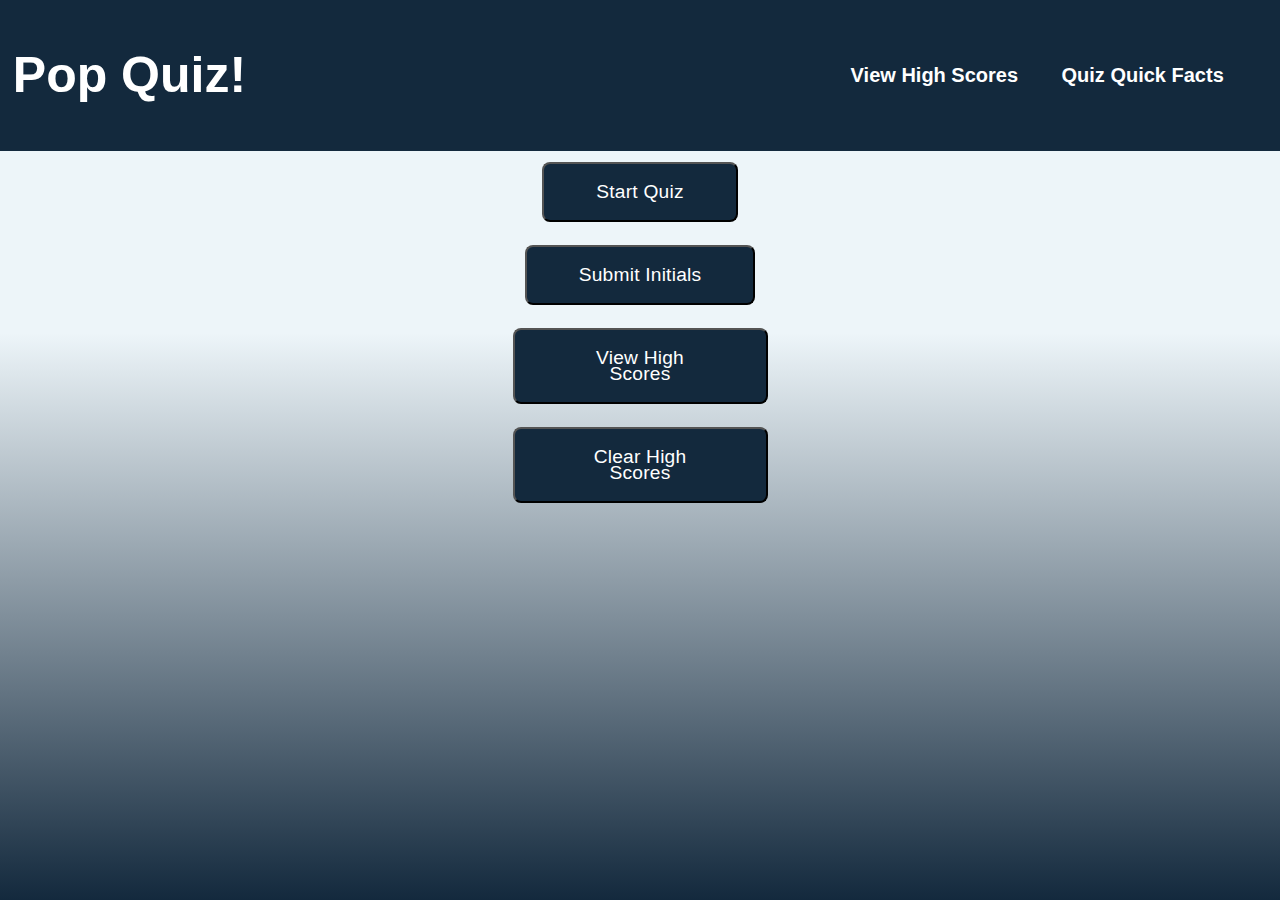
==== index.html @ a275d1c8 "update javascript" ====
<!DOCTYPE html>
<html lang="en">
  <head>
    <meta charset="UTF-8" />
    <meta name="viewport" content="width=device-width, initial-scale=1.0" />
    <meta http-equiv="X-UA-Compatible" content="ie=edge" />
    <title>Pop Quiz</title>
    <link rel="stylesheet" href="assets/style.css" />
    </head>
<body>
  <header class="header">
    <h1>Pop Quiz!</h1>
      <nav>
        <ul>
          <li><a href="highscores">View High Scores</li></a>
          <li><a href="./quizfacts.html" >Quiz Quick Facts</li></a>
        </ul>
      </nav>
  </header>

<body>
  <div id="quiz"></div>
    <button id="start-button">Start Quiz</button>
    <button id="submit">Submit Initials</button>
    <button id="scores">View High Scores</button>
    <button id="clear">Clear High Scores</button>
    <div id ="results"></div>
</body>
---- assets/style.css ----
/*Universal Selector*/
* {
    box-sizing: border-box;
  }
  
  body {
    font-family: Arial;
    margin: 0;
    display: flex;
    flex-direction: column;
    min-height: 100vh;
    justify-content: flex-start;
    background: linear-gradient(0deg, rgba(19,41,61,1) 0%, rgba(237,245,249,1) 63%);
  }

  button {
    background-color: #13293d;
    border-radius: 8px;
    color: #fff;
    cursor: pointer;
    font-size: 1.2em;
    letter-spacing: 0.21px;
    line-height: 16px;
    max-width: 255px;
    padding: 20px 52px;
    text-align: center;
    transition-duration: 0.15s;
    transition-property: background-color;
    transition-timing-function: linear;
    margin: 0.6em auto;
    display: block;
  }

  /*Header elements*/
  header {
    display: flex;
    flex-wrap: wrap;
    justify-content: space-between;
    align-items: center;
    padding: 1%;
    background: #13293d;
    color: #fff;
  }

  h1 {
    font-size: 50px;
  }

  /*Navigation elemenets*/
  nav ul {
    display: flex;
    justify-content: space-evenly;
    list-style-type: none;
    min-width: 500px;
  }

nav ul li a {
    font-size: 20px;
    color: white;
    font-weight: bold;
    text-decoration: none;
  }

nav ul li a:hover {
    transform: scale(1.02);
  }

/*Page 2 Quickfacts elements*/
.quickfacts {
    flex: 1 0 0;
    padding: 10px;
    text-align: center 
    border-width 150px;
  }
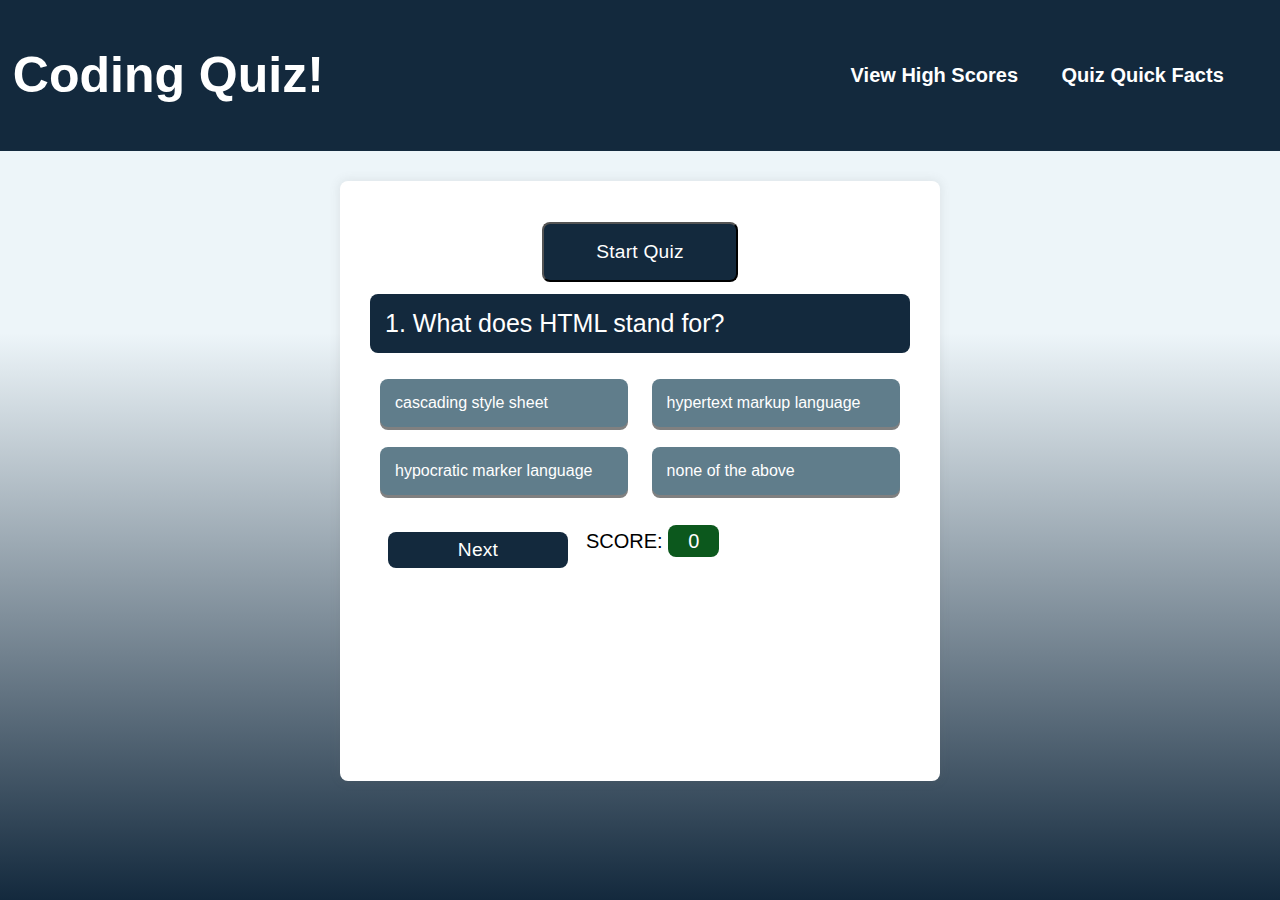
==== commit 316f5a9e: "updated javascript,css & html" ====
--- a/index.html
+++ b/index.html
@@ -4,12 +4,12 @@
     <meta charset="UTF-8" />
     <meta name="viewport" content="width=device-width, initial-scale=1.0" />
     <meta http-equiv="X-UA-Compatible" content="ie=edge" />
-    <title>Pop Quiz</title>
+    <title>Coding Quiz</title>
     <link rel="stylesheet" href="assets/style.css" />
     </head>
 <body>
   <header class="header">
-    <h1>Pop Quiz!</h1>
+    <h1>Coding Quiz!</h1>
       <nav>
         <ul>
           <li><a href="highscores">View High Scores</li></a>
@@ -18,11 +18,33 @@
       </nav>
   </header>
 
-<body>
-  <div id="quiz"></div>
-    <button id="start-button">Start Quiz</button>
-    <button id="submit">Submit Initials</button>
-    <button id="scores">View High Scores</button>
-    <button id="clear">Clear High Scores</button>
-    <div id ="results"></div>
-</body>
+<main>
+  <div class="quiz-container">
+    <button id="start-button">Start Quiz</button>       
+    <div id="questionBox" class="question">
+          
+    </div>
+      <div class="options">
+          <ul id="ul">
+              <li id="opt1" onclick="button(this)"></li>
+              <li id="opt2" onclick="button(this)"></li>
+              <li id="opt3" onclick="button(this)"></li>
+              <li id="opt4" onclick="button(this)"></li>
+          </ul>
+      </div>
+      <div class="score">
+          <div class="next">
+              <button id="btnNext" type="button" onclick="next()">
+                Next
+              </button>
+          </div>
+          <div class="score-card">
+              SCORE: <span id="scoreCard">0</span>
+          </div>
+      </div>
+  </div>      
+    
+    <script src="assets/script.js"></script>
+
+</main>
+</html>--- a/assets/style.css
+++ b/assets/style.css
@@ -31,6 +31,15 @@
     display: block;
   }
 
+  .quiz-container {
+    background-color: #fff;
+    border-radius: 10px;
+    box-shadow: 0 0 10px 2px rgba(100, 100, 100, 0.1);
+    width: 500px;
+    max-width: 95vw;
+    overflow: hidden;
+  }
+
   /*Header elements*/
   header {
     display: flex;
@@ -47,23 +56,23 @@
   }
 
   /*Navigation elemenets*/
-  nav ul {
+nav ul {
     display: flex;
     justify-content: space-evenly;
     list-style-type: none;
     min-width: 500px;
-  }
+}
 
 nav ul li a {
     font-size: 20px;
     color: white;
     font-weight: bold;
     text-decoration: none;
-  }
+}
 
 nav ul li a:hover {
     transform: scale(1.02);
-  }
+}
 
 /*Page 2 Quickfacts elements*/
 .quickfacts {
@@ -71,4 +80,99 @@
     padding: 10px;
     text-align: center 
     border-width 150px;
-  }
+}
+
+  /* quiz container elements8 */
+
+.quiz-container{
+  height: 600px;
+  width: 600px;
+  background-color: white;
+  margin: 30px auto;
+  border-radius: 8px;
+  padding:30px
+}
+
+.quiz-container .question{
+  min-height: 50px;
+  background-color: #13293d;
+  border-radius: 8px;
+  color: white;
+  padding: 15px;
+  float: left;
+  width: 100%;
+  font-size: 25px;
+}
+
+.quiz-container .options{
+    float: left;
+    width: 100%;
+}
+
+.quiz-container .options ul{
+    list-style: none;
+    padding: 0%;
+    display: flex;
+    justify-content: space-between;
+    flex-wrap: wrap;
+}
+
+.quiz-container .options ul li{
+    display: inline-block;
+    background-color: #607d8b;
+    width: 46%;
+    padding: 15px;
+    border-radius: 8px;
+    margin-bottom: 30px;
+    margin: 10px;
+    color:white;
+    box-shadow: 0px 3px 0px grey;
+    cursor: pointer;
+}
+
+.quiz-container .options ul li.correct{
+    background-color: green;
+    box-shadow: 0px 3px 0px grey;
+}
+
+.quiz-container .options ul li.wrong{
+    background-color: red;
+    box-shadow: 0px 3px 0px grey;
+}
+
+.quiz-container .options ul li:active{
+    box-shadow: 0px 0px 0px  rgb(84, 110, 179);
+}
+
+.quiz-container .score {
+    float: left;
+    width: 100%;
+}
+
+.quiz-container .score .next{
+    width: 40%;
+    float: left;
+}
+
+.quiz-container .score .next button{
+    padding: 10px 70px;
+    color: white;
+    background-color:#13293d;
+    border: none;
+    border-radius: 8px;
+}
+
+.quiz-container .score .score-card{
+    width: 60%;
+    float: left;
+    line-height: 40px;
+    font-size: 20px;
+}
+
+.quiz-container .score .score-card span{
+    background-color: rgb(12, 88, 29);
+    padding: 5px 20px;
+    border: none;
+    color:white;
+    border-radius: 8px;
+}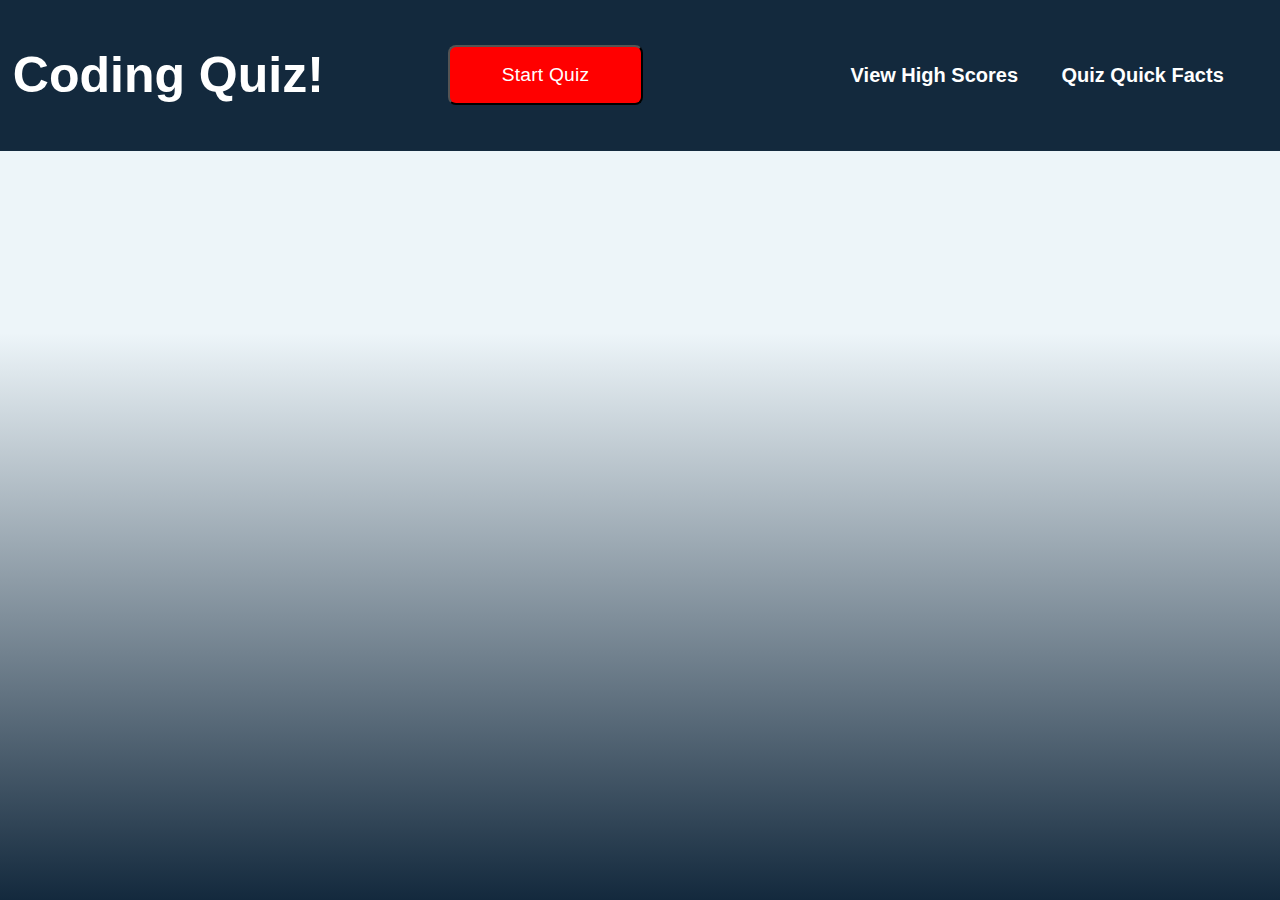
==== commit ea788e3d: "updated javaScript, CSS, HTML & README files" ====
--- a/index.html
+++ b/index.html
@@ -8,8 +8,9 @@
     <link rel="stylesheet" href="assets/style.css" />
     </head>
 <body>
-  <header class="header">
+  <header class="header" id="start-page">
     <h1>Coding Quiz!</h1>
+    <button id="start-button">Start Quiz</button>
       <nav>
         <ul>
           <li><a href="highscores">View High Scores</li></a>
@@ -18,11 +19,9 @@
       </nav>
   </header>
 
-<main>
-  <div class="quiz-container">
-    <button id="start-button">Start Quiz</button>       
-    <div id="questionBox" class="question">
-          
+<main id="main-quiz">
+  <div class="quiz-container">         
+    <div id="questionBox" class="question">       
     </div>
       <div class="options">
           <ul id="ul">
@@ -31,6 +30,12 @@
               <li id="opt3" onclick="button(this)"></li>
               <li id="opt4" onclick="button(this)"></li>
           </ul>
+      </div>
+      <div class="card timer">
+        <div class = "timer-text">
+        <div class="large-font timer-count">10</div>
+        <h3>seconds remaining</h3>
+        </div>
       </div>
       <div class="score">
           <div class="next">
--- a/assets/style.css
+++ b/assets/style.css
@@ -14,7 +14,7 @@
   }
 
   button {
-    background-color: #13293d;
+    background-color: red;
     border-radius: 8px;
     color: #fff;
     cursor: pointer;
@@ -83,6 +83,17 @@
 }
 
   /* quiz container elements8 */
+#main-quiz {
+  display: none;
+}
+
+#main-quiz.show {
+  display: block;
+}
+
+#start-page.hide {
+  display: none;
+}
 
 .quiz-container{
   height: 600px;
@@ -175,4 +186,16 @@
     border: none;
     color:white;
     border-radius: 8px;
+}
+
+.quiz-container .timer {
+  background-color: white;
+  padding: 5px 20px;
+  border: none;
+  color: #13293d;
+  border-radius: 8px;
+}
+
+.quiz-container.timer-text {
+  padding: 55px;
 }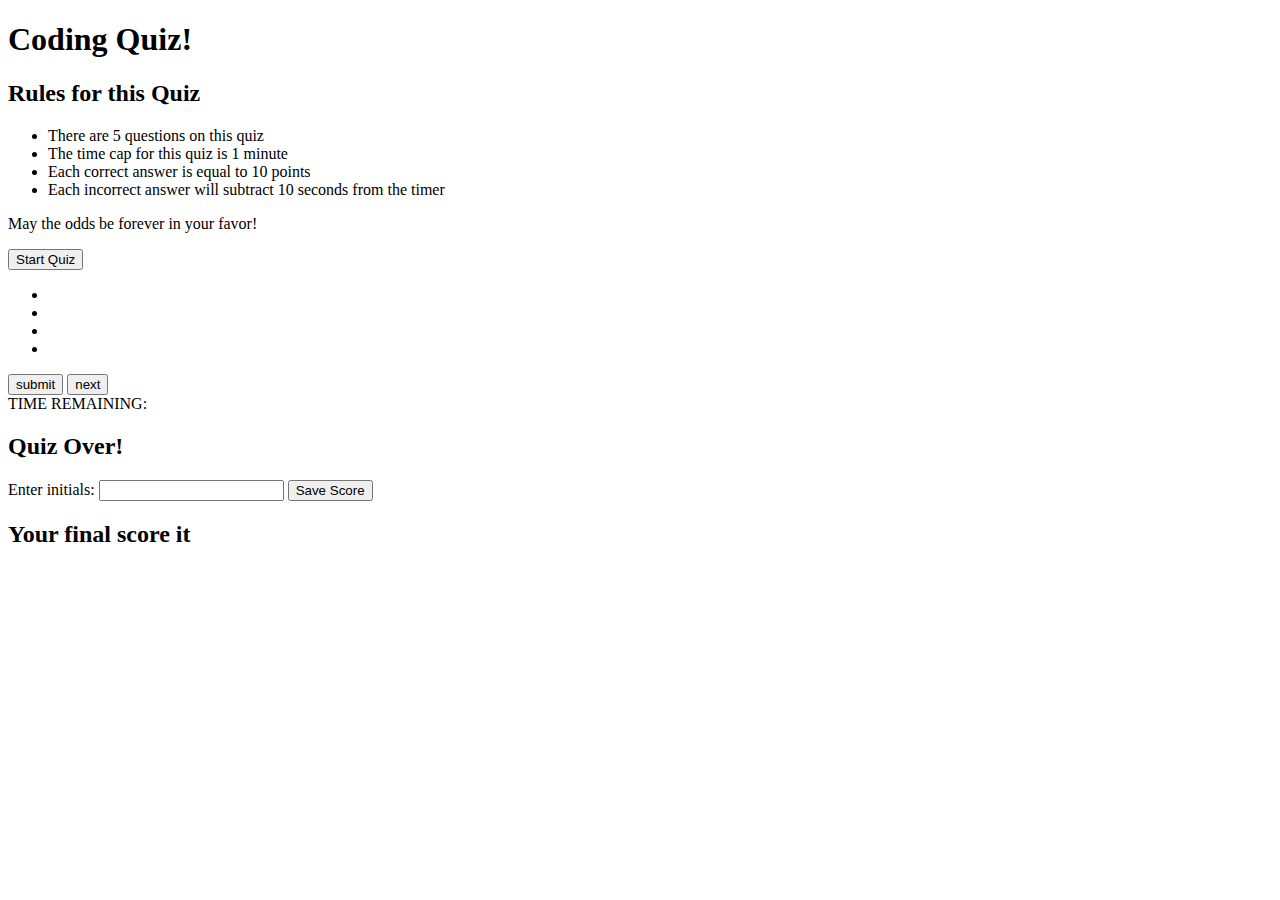
==== commit 5d5a9253: "updated javaSript, CSS & html" ====
--- a/index.html
+++ b/index.html
@@ -5,51 +5,65 @@
     <meta name="viewport" content="width=device-width, initial-scale=1.0" />
     <meta http-equiv="X-UA-Compatible" content="ie=edge" />
     <title>Coding Quiz</title>
-    <link rel="stylesheet" href="assets/style.css" />
-    </head>
+    <link rel="stylesheet" href="style.css" />
+  </head>
 <body>
-  <header class="header" id="start-page">
-    <h1>Coding Quiz!</h1>
-    <button id="start-button">Start Quiz</button>
-      <nav>
-        <ul>
-          <li><a href="highscores">View High Scores</li></a>
-          <li><a href="./quizfacts.html" >Quiz Quick Facts</li></a>
-        </ul>
-      </nav>
+  <header class="header">
+   <h1>Coding Quiz!</h1>
   </header>
 
-<main id="main-quiz">
-  <div class="quiz-container">         
-    <div id="questionBox" class="question">       
+<main>
+  <!--introduction section-->
+  <div class="rules" id="rules">
+    <h2>Rules for this Quiz</h2>
+      <ul>
+        <li>There are 5 questions on this quiz</li>
+        <li>The time cap for this quiz is 1 minute</li>
+        <li>Each correct answer is equal to 10 points</li>
+        <li>Each incorrect answer will subtract 10 seconds from the timer</li>
+     </ul>
+        <p>May the odds be forever in your favor!</p>
+        <button id="start-button">Start Quiz</button>
+  </div>
+  <!--main quiz section-->    
+  <div class="quiz-container-hidden">
+    <div id="questionBox" class="question"></div>
+      <div class="options" id="options">
+        <ul id="ul">
+          <li id="opt1" onclick="button(this)"></li>
+          <li id="opt2" onclick="button(this)"></li>
+          <li id="opt3" onclick="button(this)"></li>
+          <li id="opt4" onclick="button(this)"></li>
+        </ul>
+      </div>
+      <p id="quiz-result"></p>
+      <div class="next">
+        <button id="btn-submit" type="button" onclick = "evaluateSubmission()" class = "hide">
+          submit            
+        </button>
+        <button id="btn-next" type="button" onclick="next()">
+          next
+        </button>
+      </div>  
+        <div class="timer">
+          TIME REMAINING: <span id="timer"></span>
+        </div>
     </div>
-      <div class="options">
-          <ul id="ul">
-              <li id="opt1" onclick="button(this)"></li>
-              <li id="opt2" onclick="button(this)"></li>
-              <li id="opt3" onclick="button(this)"></li>
-              <li id="opt4" onclick="button(this)"></li>
-          </ul>
-      </div>
-      <div class="card timer">
-        <div class = "timer-text">
-        <div class="large-font timer-count">10</div>
-        <h3>seconds remaining</h3>
-        </div>
-      </div>
-      <div class="score">
-          <div class="next">
-              <button id="btnNext" type="button" onclick="next()">
-                Next
-              </button>
-          </div>
-          <div class="score-card">
-              SCORE: <span id="scoreCard">0</span>
-          </div>
-      </div>
-  </div>      
-    
-    <script src="assets/script.js"></script>
 
+    <!--final section-->
+    <div id="endQuiz" class="endQuiz-hidden">
+      <h2>Quiz Over!</h2>
+      <form>
+        <label for="initials">Enter initials:</label>
+        <input type="text" id="initials" name="initials" maxlength="5" required/>
+        <button type="button" id="saveInitials" onclick="displayFinalScore()">Save Score</button>
+      </form>
+    </div>
+    <div class="final-hidden">
+      <h2>Your final score it <span id="finalScore"></span></h2>
+    </div>
+
+  <script src="script.js"></script>
 </main>
-</html>+</body>
+</html>
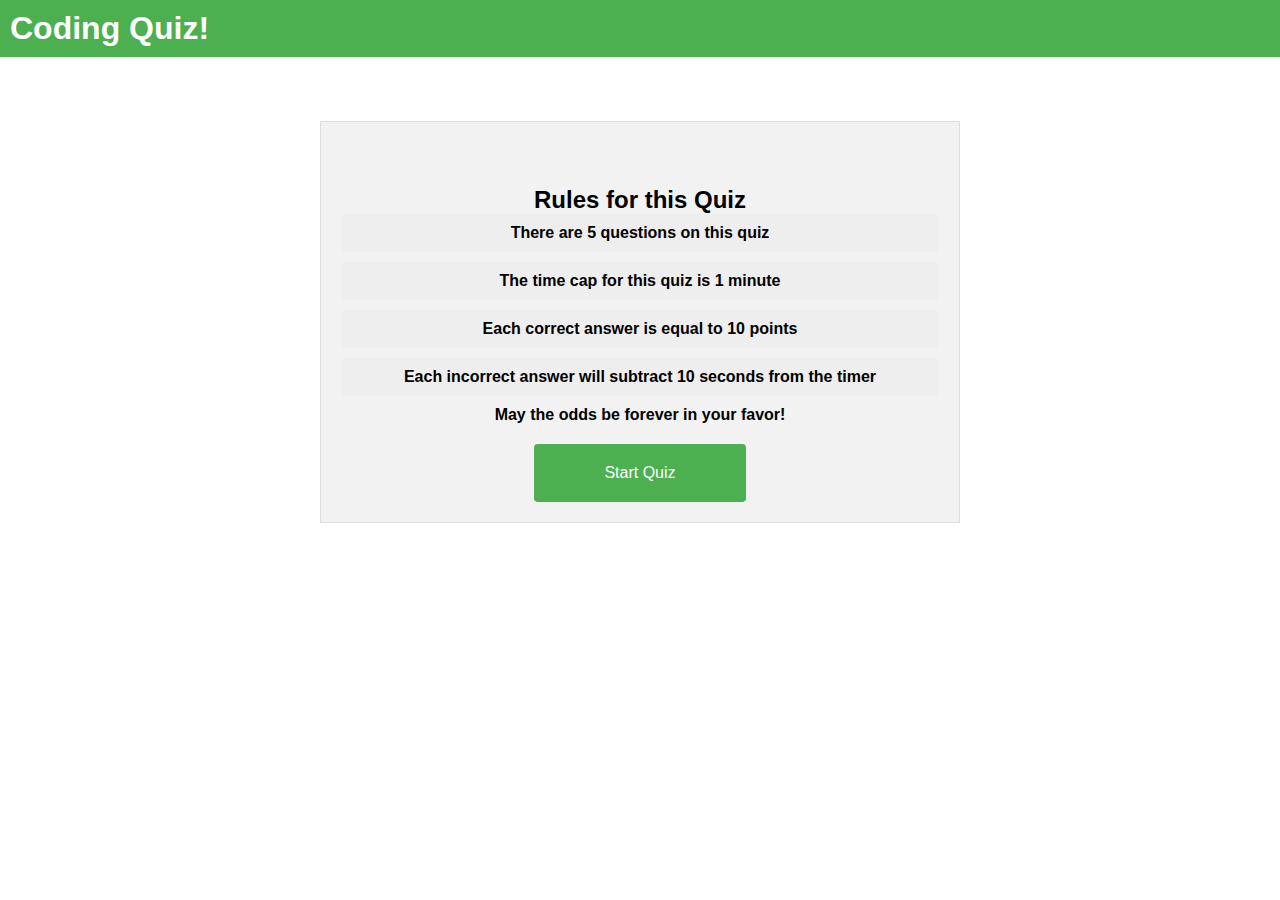
==== commit a7120c1c: "linked assets folder" ====
--- a/index.html
+++ b/index.html
@@ -5,7 +5,7 @@
     <meta name="viewport" content="width=device-width, initial-scale=1.0" />
     <meta http-equiv="X-UA-Compatible" content="ie=edge" />
     <title>Coding Quiz</title>
-    <link rel="stylesheet" href="style.css" />
+    <link rel="stylesheet" href="assets/style.css" />
   </head>
 <body>
   <header class="header">
@@ -63,7 +63,7 @@
       <h2>Your final score it <span id="finalScore"></span></h2>
     </div>
 
-  <script src="script.js"></script>
+  <script src="assets/script.js"></script>
 </main>
 </body>
 </html>
--- a/assets/style.css
+++ b/assets/style.css
@@ -0,0 +1,275 @@
+/* utilities*/
+.hide{
+  display:none;
+}
+.no-click {
+  pointer-events: none;
+}
+
+.theme-success {
+  background-color: #4CAF50 !important;
+  padding-top: 13px;
+  padding-bottom: 13px;
+}
+
+.theme-failure {
+  background-color: red !important;
+  padding-bottom: 13px;
+}
+
+.rules {
+  margin-top: 5% !important;
+  padding-top: 5% !important;
+  margin: auto;
+  width: 50%;
+  background-color: #f2f2f2;
+  padding: 20px;
+  border: 1px solid #ddd;
+  font-weight: bold;
+  text-align: center;
+}
+
+.rules h2 {
+  margin-top: 0;
+}
+
+.rules ul {
+  list-style: none;
+  padding: 0;
+}
+
+.rules li {
+  margin-bottom: 10px;
+}
+
+* {
+  margin: 0;
+  padding: 0;
+  box-sizing: border-box;
+}
+  
+body {
+  font-family: Arial, sans-serif;
+  font-size: 16px;
+}
+  
+.header {
+  background-color: #4caf50;
+  color: #fff;
+  padding: 10px;
+  display: flex;
+  justify-content: space-between;
+  align-items: center;
+}
+  
+.header h1 {
+  font-size: 32px;
+}
+  
+nav ul {
+  list-style: none;
+  display: flex;
+}
+  
+nav li {
+  margin-left: 20px;
+}
+  
+nav a {
+  color: #fff;
+  text-decoration: none;
+  font-weight: bold;
+}
+  
+.quiz-container-hidden {
+  display:none;
+}
+
+.quiz-container {
+  margin: 20px auto;
+  max-width: 600px;
+  text-align: center;
+}
+  
+button {
+  margin-top: 20px;
+  padding: 20px 70px;
+  background-color: #4caf50;
+  color: #fff;
+  border: none;
+  border-radius: 4px;
+  font-size: 16px;
+  cursor: pointer;
+}
+  
+.question {
+  font-size: 24px;
+  margin-top: 30px;
+}
+  
+.options {
+  margin-top: 20px;
+}
+  
+ul li {
+  list-style: none;
+  background-color: #eee;
+  padding: 10px;
+  margin-bottom: 10px;
+  border-radius: 4px;
+  cursor: pointer;
+  transition: background-color 0.3s ease;
+}
+  
+ul li:hover {
+  background-color: #ddd;
+}
+  
+.hide {
+  display: none;
+}
+  
+.score {
+  margin-top: 20px;
+  display: flex;
+  justify-content: space-between;
+  align-items: center;
+}
+
+.next {
+  flex-basis: 50%;
+  text-align: center;
+}
+
+.score-card {
+  flex-basis: 50%;
+  text-align: right;
+}
+
+.timer {
+  margin-top: 20px;
+  font-size: 30px;
+}
+
+.endQuiz-hidden{
+  display:none;
+}
+
+.endQuiz {
+  margin-top:10% !important;
+  display: flex;
+  flex-direction: column;
+  justify-content: center;
+  align-items: center;
+  background-color: #a8a6a6;
+  border-radius: 10px;
+  padding: 20px;
+  box-shadow: 0px 4px 8px rgba(0, 0, 0, 0.1);
+  max-width: 600px;
+  margin: auto;
+}
+  
+.endQuiz h2 {
+  font-size: 36px;
+  margin-bottom: 10px;
+}
+  
+.endQuiz p {
+  font-size: 24px;
+  margin-bottom: 20px;
+}
+  
+.endQuiz form {
+  display: flex;
+  flex-direction: column;
+  align-items: center;
+}
+  
+.endQuiz label {
+  font-size: 24px;
+  margin-bottom: 10px;
+}
+  
+.endQuiz input[type="text"] {
+  font-size: 24px;
+  text-align: center;
+  padding: 10px;
+  margin-bottom: 20px;
+  border: none;
+  border-radius: 5px;
+  box-shadow: 0px 2px 4px rgba(0, 0, 0, 0.1);
+}
+  
+.endQuiz button {
+  font-size: 24px;
+  background-color: #4CAF50;
+  color: #fff;
+  padding: 10px 20px;
+  border: none;
+  border-radius: 5px;
+  box-shadow: 0px 2px 4px rgba(0, 0, 0, 0.1);
+  cursor: pointer;
+}
+  
+.endQuiz button:hover {
+  background-color: #3e8e41;
+}
+  
+@media (max-width: 768px) {
+  .endQuiz {
+    max-width: 100%;
+    padding: 10px;
+  }
+}
+  
+.selected {
+  background-color: blue !important;
+
+  color:white !important
+}
+
+.endQuiz {
+  display: flex;
+  flex-direction: column;
+  align-items: center;
+  justify-content: center;
+  height: 100%;
+  width: 100%;
+  background-color: #f2f2f2;
+}
+  
+.endQuiz h2 {
+  font-weight: bold;
+  font-size: 2rem;
+}
+  
+.endQuiz form {
+  margin-top: 1rem;
+}
+  
+.endQuiz label {
+  font-weight: bold;
+}
+  
+.endQuiz input {
+  margin-left: 0.5rem;
+}
+  
+.endQuiz button {
+  margin-left: 1rem;
+  font-weight: bold;
+  background-color: #4CAF50;
+  color: white;
+  border: none;
+  padding: 0.5rem;
+  border-radius: 0.5rem;
+  cursor: pointer;
+}
+  
+.endQuiz button:hover {
+  background-color: #3e8e41;
+}
+
+.final-hidden {
+  display: none;
+}